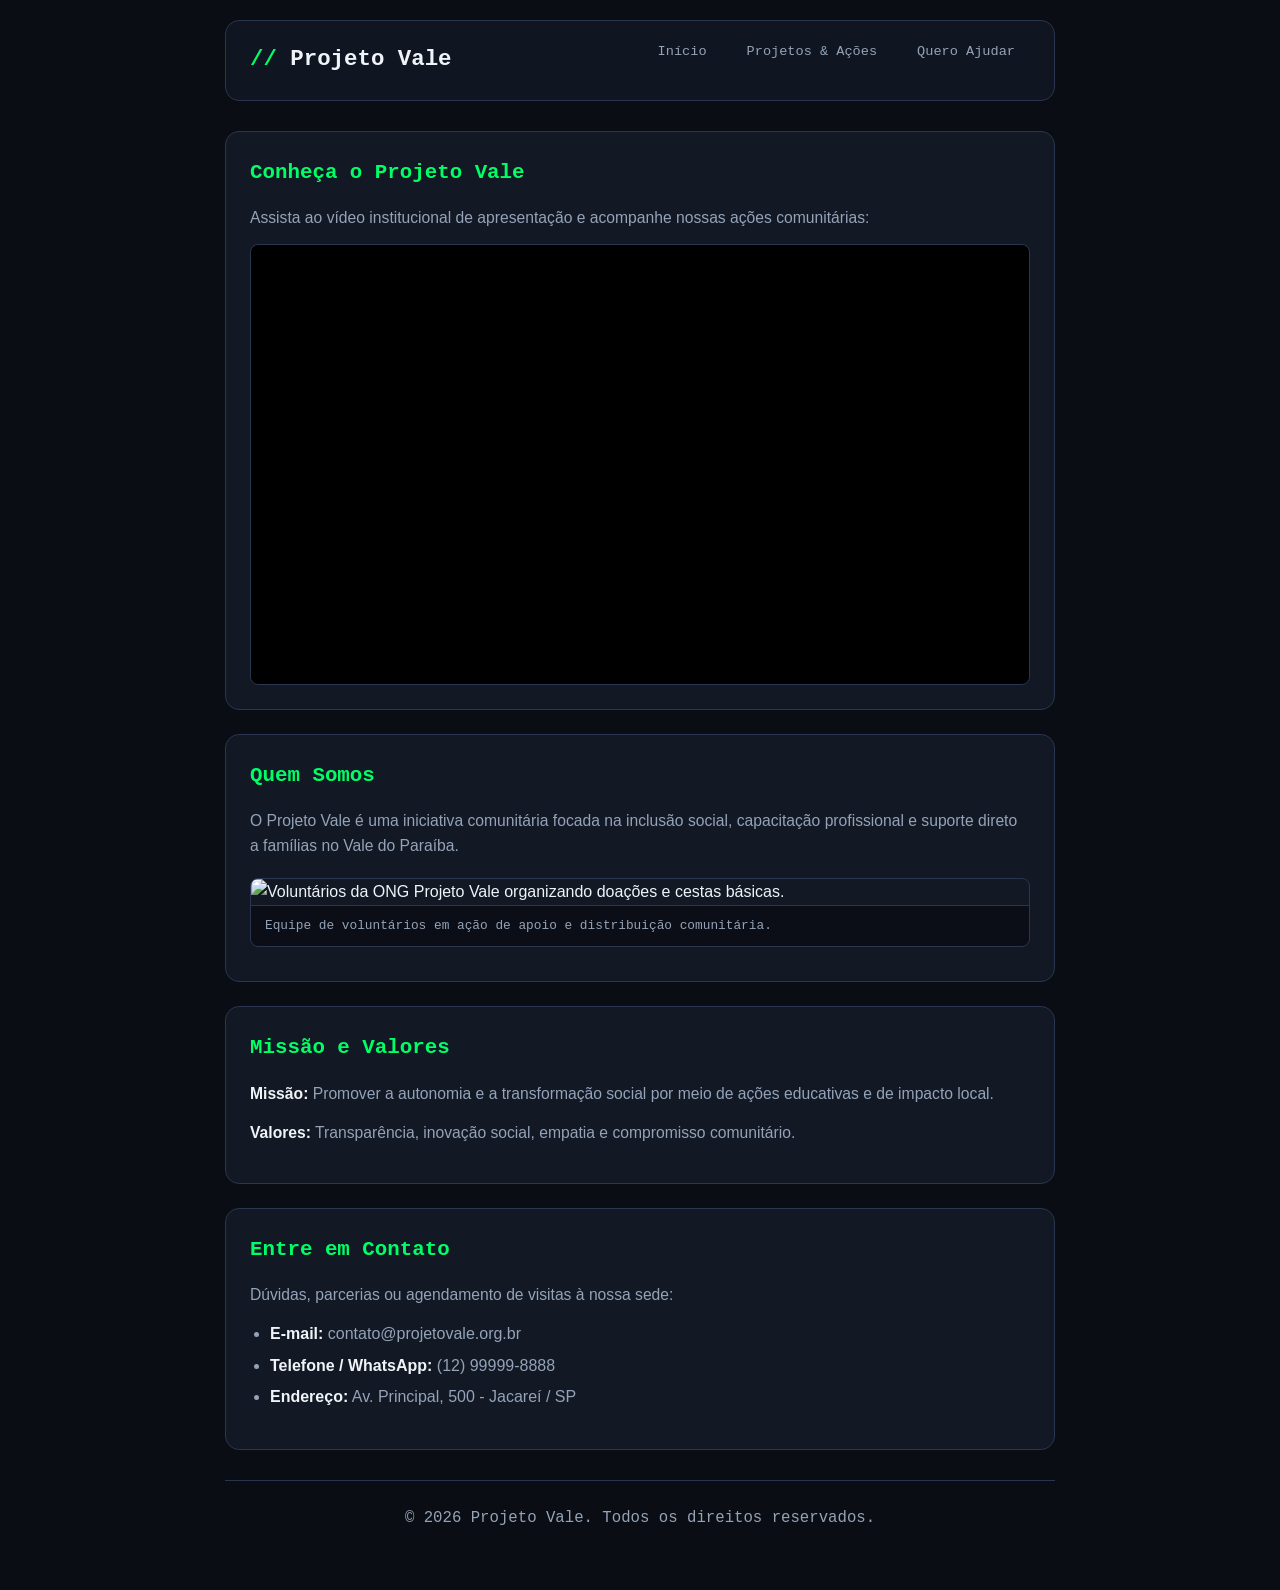
==== index.html @ bee03b65 "Update index.html" ====
<!DOCTYPE html>
<html lang="pt-BR">
<head>
    <meta charset="UTF-8">
    <meta name="viewport" content="width=device-width, initial-scale=1.0">
    <title>Projeto Vale - Página Inicial</title>
    <link rel="stylesheet" href="css/style.css">
</head>
<body>

    <header>
        <h1>Projeto Vale</h1>
        <nav>
            <ul>
                <li><a href="index.html">Início</a></li>
                <li><a href="projetos.html">Projetos & Ações</a></li>
                <li><a href="cadastro.html">Quero Ajudar</a></li>
            </ul>
        </nav>
    </header>

    <main>
        <!-- 1. Apresentação do Projeto com Vídeo  -->
        <section id="apresentacao-video">
            <h2>Conheça o Projeto Vale</h2>
            <p>Assista ao vídeo institucional de apresentação e acompanhe nossas ações comunitárias:</p>
            
          <div class="video-container">
    <iframe 
        src="https://www.youtube.com/embed/aqz-KE-bpKQ" 
        title="Vídeo Institucional - Projeto Vale" 
        allow="accelerometer; autoplay; clipboard-write; encrypted-media; gyroscope; picture-in-picture; web-share" 
        referrerpolicy="strict-origin-when-cross-origin" 
        allowfullscreen>
    </iframe>
          </div>
        </section>

        <!-- 2. Quem Somos com a Imagem Comunitária -->
        <section id="sobre">
            <h2>Quem Somos</h2>
            <p>O Projeto Vale é uma iniciativa comunitária focada na inclusão social, capacitação profissional e suporte direto a famílias no Vale do Paraíba.</p>
            
            <figure>
                <img src="https://images.unsplash.com/photo-1593113598332-cd288d649433?auto=format&fit=crop&w=1200&q=80" alt="Voluntários da ONG Projeto Vale organizando doações e cestas básicas.">
                <figcaption>Equipe de voluntários em ação de apoio e distribuição comunitária.</figcaption>
            </figure>
        </section>

        <!-- 3. Missão e Valores -->
        <section id="missao-valores">
            <h2>Missão e Valores</h2>
            <p><strong>Missão:</strong> Promover a autonomia e a transformação social por meio de ações educativas e de impacto local.</p>
            <p><strong>Valores:</strong> Transparência, inovação social, empatia e compromisso comunitário.</p>
        </section>

        <!-- 4. Informações de Contato -->
        <section id="contato">
            <h2>Entre em Contato</h2>
            <p>Dúvidas, parcerias ou agendamento de visitas à nossa sede:</p>
            <ul>
                <li><strong>E-mail:</strong> contato@projetovale.org.br</li>
                <li><strong>Telefone / WhatsApp:</strong> (12) 99999-8888</li>
                <li><strong>Endereço:</strong> Av. Principal, 500 - Jacareí / SP</li>
            </ul>
        </section>
    </main>

    <footer>
        <p>&copy; 2026 Projeto Vale. Todos os direitos reservados.</p>
    </footer>

</body>
</html>
---- css/style.css ----
/* ==========================================================================
   PROJETO VALE - THEME: CYBER-SOCIAL MODERN DARK
   ========================================================================== */

/* 1. VARIÁVEIS GLOBAIS */
:root {
    --bg-main: #0a0e14;              /* Fundo dark profundo */
    --surface-card: #121824;         /* Fundo de cards em grafite escuro */
    --surface-hover: #1b2436;        /* Destaque suave ao passar o mouse */
    --border-color: #2a364f;         /* Bordas elegantes */
    
    --accent-neon: #00ff66;          /* Verde neon moderno para acentos */
    --accent-glow: rgba(0, 255, 102, 0.12);
    
    --text-primary: #f0f4f8;         /* Texto principal claro */
    --text-secondary: #94a3b8;       /* Texto secundário */
    
    --font-mono: 'JetBrains Mono', 'Fira Code', 'Courier New', monospace;
    --font-sans: 'Inter', -apple-system, BlinkMacSystemFont, 'Segoe UI', Roboto, sans-serif;
    
    --radius-md: 8px;
    --radius-lg: 14px;
    --transition: all 0.3s ease;
}

/* 2. RESET E ESTRUTURA GERAL */
* {
    margin: 0;
    padding: 0;
    box-sizing: border-box;
}

body {
    background-color: var(--bg-main);
    color: var(--text-primary);
    font-family: var(--font-sans);
    line-height: 1.6;
    padding: 20px 15px;
    max-width: 860px; /* Largura enquadrada e centralizada */
    margin: 0 auto;
}

/* 3. CABEÇALHO E NAVEGAÇÃO */
header {
    background: rgba(18, 24, 36, 0.85);
    backdrop-filter: blur(10px);
    border: 1px solid var(--border-color);
    padding: 16px 24px;
    margin-bottom: 30px;
    border-radius: var(--radius-lg);
    display: flex;
    justify-content: space-between;
    align-items: center;
    position: sticky;
    top: 15px;
    z-index: 100;
}

header h1 {
    font-family: var(--font-mono);
    color: var(--text-primary);
    font-size: 1.4rem;
    font-weight: 700;
}

header h1::before {
    content: "// ";
    color: var(--accent-neon);
}

nav ul {
    list-style: none;
    display: flex;
    gap: 10px;
}

nav a {
    color: var(--text-secondary);
    text-decoration: none;
    font-family: var(--font-mono);
    font-size: 0.85rem;
    padding: 8px 14px;
    border-radius: var(--radius-md);
    border: 1px solid transparent;
    transition: var(--transition);
}

nav a:hover {
    color: var(--accent-neon);
    background-color: var(--surface-hover);
    border-color: var(--border-color);
}

/* 4. CONTEÚDO PRINCIPAL E SEÇÕES */
main {
    display: flex;
    flex-direction: column;
    gap: 24px;
    width: 100%;
}

section, article {
    background-color: var(--surface-card);
    border: 1px solid var(--border-color);
    padding: 24px;
    border-radius: var(--radius-lg);
    transition: var(--transition);
}

section:hover {
    border-color: rgba(0, 255, 102, 0.3);
    box-shadow: 0 8px 24px var(--accent-glow);
}

h2 {
    font-family: var(--font-mono);
    color: var(--accent-neon);
    font-size: 1.3rem;
    margin-bottom: 16px;
}

h3 {
    color: var(--text-primary);
    font-size: 1.1rem;
    margin-bottom: 10px;
}

p {
    color: var(--text-secondary);
    margin-bottom: 14px;
    font-size: 0.98rem;
}

strong {
    color: var(--text-primary);
}

ul, dl {
    color: var(--text-secondary);
    padding-left: 20px;
    margin-bottom: 15px;
}

li {
    margin-bottom: 6px;
}

/* 5. PLAYER DE VÍDEO RESPONSIVO (16:9) */
.video-container {
    position: relative;
    width: 100%;
    padding-top: 56.25%; /* Proporção 16:9 */
    height: 0;
    overflow: hidden;
    border-radius: var(--radius-md);
    border: 1px solid var(--border-color);
    background-color: #000;
    margin-top: 10px;
}

.video-container iframe,
.video-container video {
    position: absolute;
    top: 0;
    left: 0;
    width: 100%;
    height: 100%;
    border: 0;
}

/* 6. IMAGENS E MÍDIAS */
figure {
    margin: 20px 0 10px 0;
    overflow: hidden;
    border-radius: var(--radius-md);
    border: 1px solid var(--border-color);
}

img {
    width: 100%;
    max-height: 320px;
    object-fit: cover;
    display: block;
    transition: var(--transition);
}

figure:hover img {
    transform: scale(1.01);
}

figcaption {
    font-family: var(--font-mono);
    font-size: 0.8rem;
    color: var(--text-secondary);
    padding: 10px 14px;
    background-color: rgba(0, 0, 0, 0.4);
    border-top: 1px solid var(--border-color);
}

/* 7. TABELAS (PÁGINA PROJETOS) */
table {
    width: 100%;
    border-collapse: collapse;
    margin-top: 15px;
    font-size: 0.9rem;
    border-radius: var(--radius-md);
    overflow: hidden;
}

th, td {
    padding: 14px;
    text-align: left;
    border-bottom: 1px solid var(--border-color);
}

th {
    background-color: var(--surface-hover);
    color: var(--accent-neon);
    font-family: var(--font-mono);
    font-size: 0.8rem;
    text-transform: uppercase;
}

td {
    color: var(--text-secondary);
}

tr:hover td {
    background-color: var(--surface-hover);
    color: var(--text-primary);
}

/* 8. FORMULÁRIOS (PÁGINA CADASTRO) */
fieldset {
    border: 1px solid var(--border-color);
    padding: 20px;
    margin-bottom: 20px;
    border-radius: var(--radius-md);
    background-color: rgba(10, 14, 20, 0.4);
}

legend {
    font-family: var(--font-mono);
    color: var(--accent-neon);
    padding: 0 8px;
    font-size: 0.85rem;
    font-weight: 600;
}

label {
    display: block;
    margin-bottom: 6px;
    font-size: 0.88rem;
    color: var(--text-secondary);
}

input[type="text"],
input[type="email"],
input[type="tel"],
input[type="date"],
select {
    width: 100%;
    padding: 10px 14px;
    margin-bottom: 14px;
    background-color: var(--bg-main);
    border: 1px solid var(--border-color);
    color: var(--text-primary);
    border-radius: var(--radius-md);
    outline: none;
    font-family: var(--font-sans);
    transition: var(--transition);
}

input:focus, select:focus {
    border-color: var(--accent-neon);
    box-shadow: 0 0 0 2px var(--accent-glow);
}

input[type="radio"] {
    accent-color: var(--accent-neon);
    margin-right: 8px;
}

button[type="submit"] {
    width: 100%;
    background-color: var(--accent-neon);
    color: var(--bg-main);
    border: none;
    font-family: var(--font-mono);
    font-size: 0.95rem;
    font-weight: 700;
    padding: 12px;
    border-radius: var(--radius-md);
    cursor: pointer;
    transition: var(--transition);
}

button[type="submit"]:hover {
    background-color: #33ff85;
    box-shadow: 0 0 16px var(--accent-glow);
}

/* 9. RODAPÉ */
footer {
    text-align: center;
    padding: 25px 0;
    font-family: var(--font-mono);
    font-size: 0.8rem;
    color: var(--text-secondary);
    border-top: 1px solid var(--border-color);
    margin-top: 30px;
}
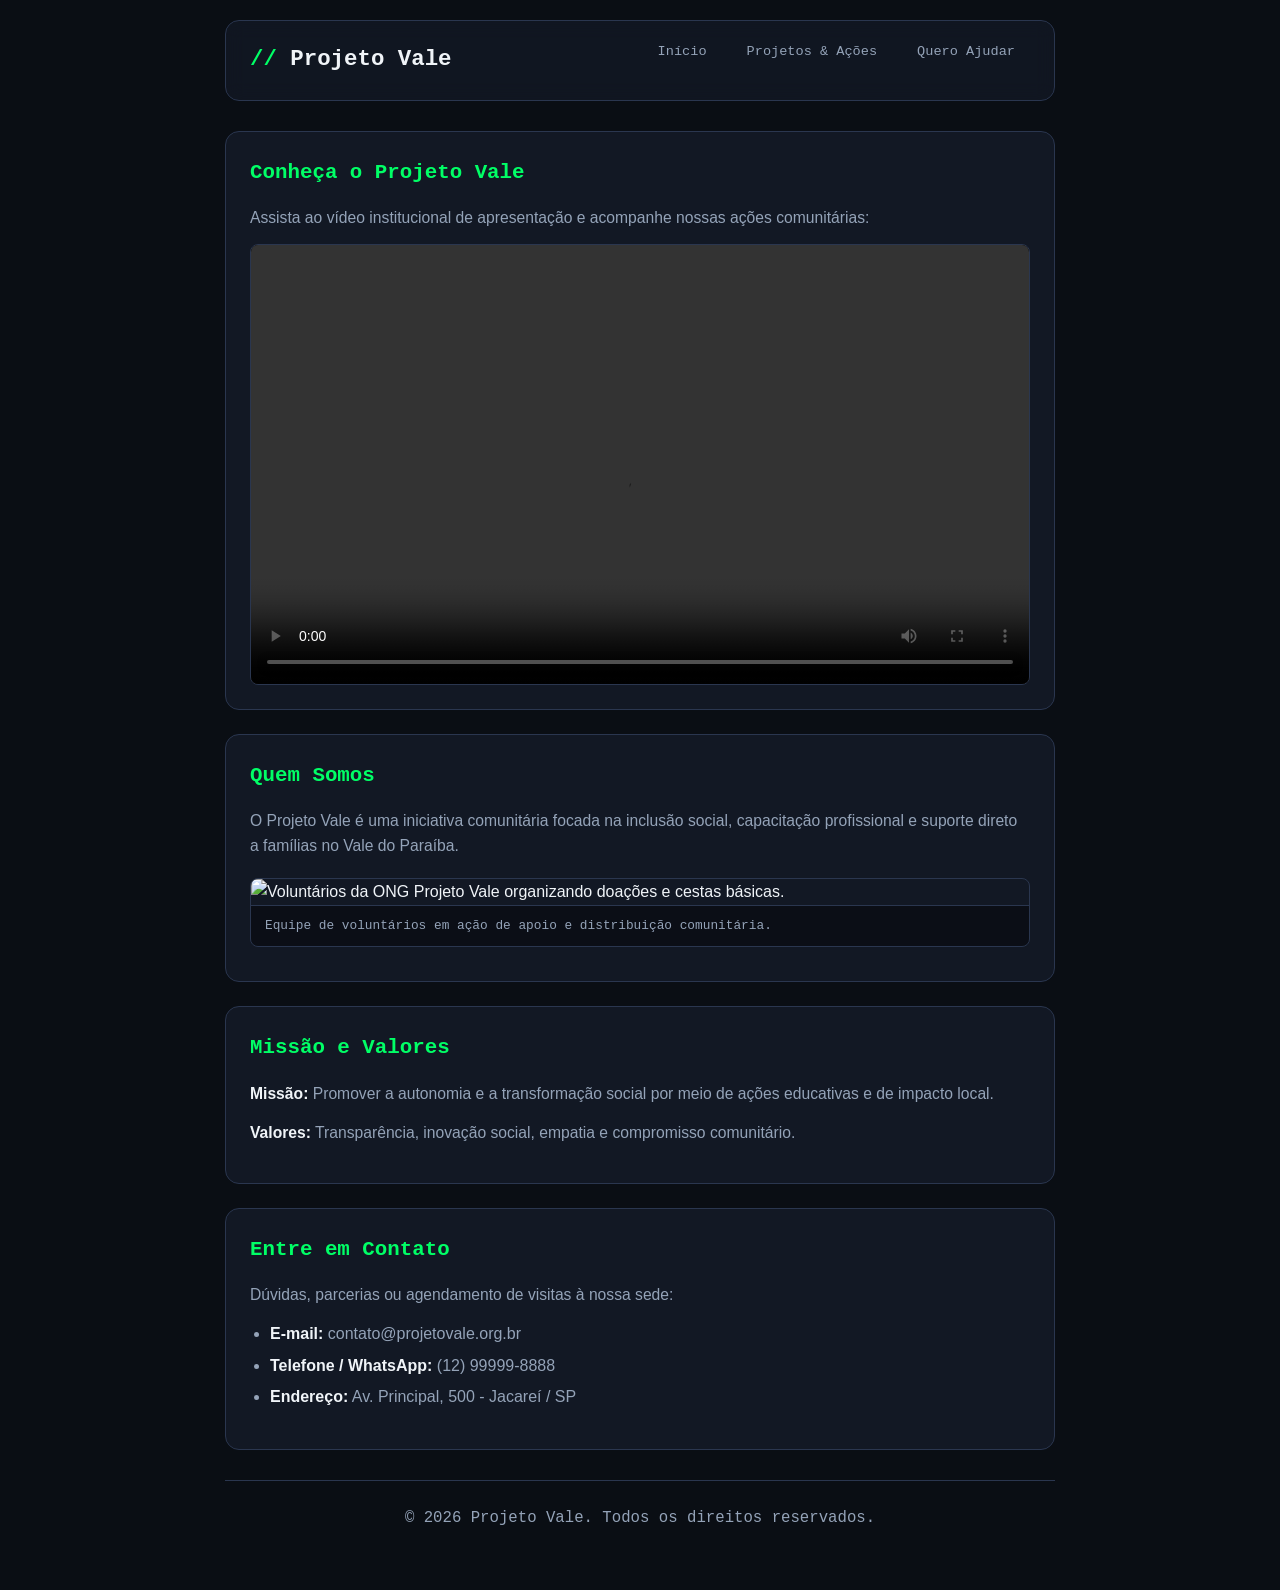
==== commit b7947230: "Change video presentation to HTML5 format Replaced YouTube video with an HTML5 video element for bet" ====
--- a/index.html
+++ b/index.html
@@ -25,15 +25,12 @@
             <h2>Conheça o Projeto Vale</h2>
             <p>Assista ao vídeo institucional de apresentação e acompanhe nossas ações comunitárias:</p>
             
-          <div class="video-container">
-    <iframe 
-        src="https://www.youtube.com/embed/aqz-KE-bpKQ" 
-        title="Vídeo Institucional - Projeto Vale" 
-        allow="accelerometer; autoplay; clipboard-write; encrypted-media; gyroscope; picture-in-picture; web-share" 
-        referrerpolicy="strict-origin-when-cross-origin" 
-        allowfullscreen>
-    </iframe>
-          </div>
+         <div class="video-container">
+    <video controls preload="metadata">
+        <source src="https://assets.mixkit.co/videos/preview/mixkit-volunteers-organizing-boxes-of-donations-41484-large.mp4" type="video/mp4">
+        Seu navegador não suporta a exibição de vídeos em HTML5.
+    </video>
+</div>
         </section>
 
         <!-- 2. Quem Somos com a Imagem Comunitária -->
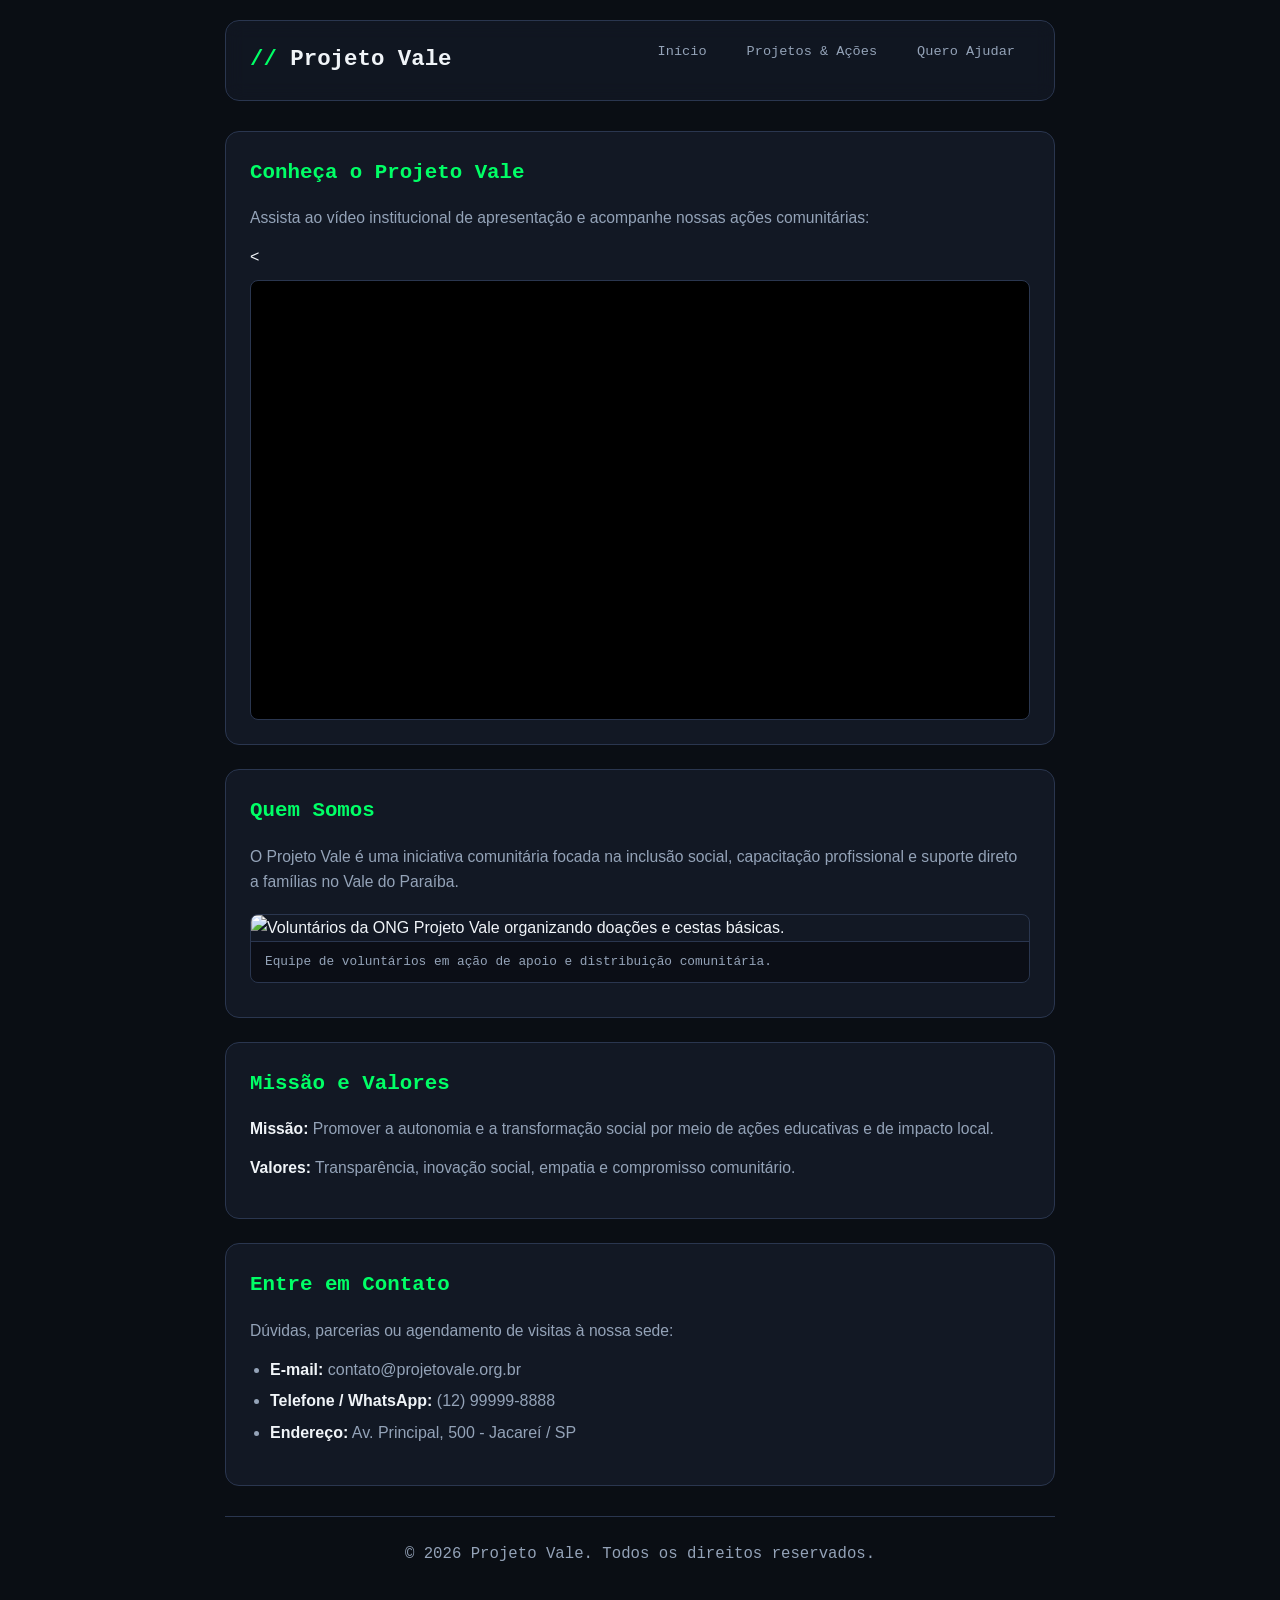
==== commit 263d5fc5: "Embed YouTube video in index.html Replaced video tag with iframe for YouTube video embedding." ====
--- a/index.html
+++ b/index.html
@@ -25,11 +25,14 @@
             <h2>Conheça o Projeto Vale</h2>
             <p>Assista ao vídeo institucional de apresentação e acompanhe nossas ações comunitárias:</p>
             
-         <div class="video-container">
-    <video controls preload="metadata">
-        <source src="https://assets.mixkit.co/videos/preview/mixkit-volunteers-organizing-boxes-of-donations-41484-large.mp4" type="video/mp4">
-        Seu navegador não suporta a exibição de vídeos em HTML5.
-    </video>
+         <<div class="video-container">
+    <iframe 
+        src="https://www.youtube.com/embed/7X8I-X7A5fE" 
+        title="Ações Comunitárias e Voluntariado - Projeto Vale" 
+        allow="accelerometer; autoplay; clipboard-write; encrypted-media; gyroscope; picture-in-picture; web-share" 
+        referrerpolicy="strict-origin-when-cross-origin" 
+        allowfullscreen>
+    </iframe>
 </div>
         </section>
 
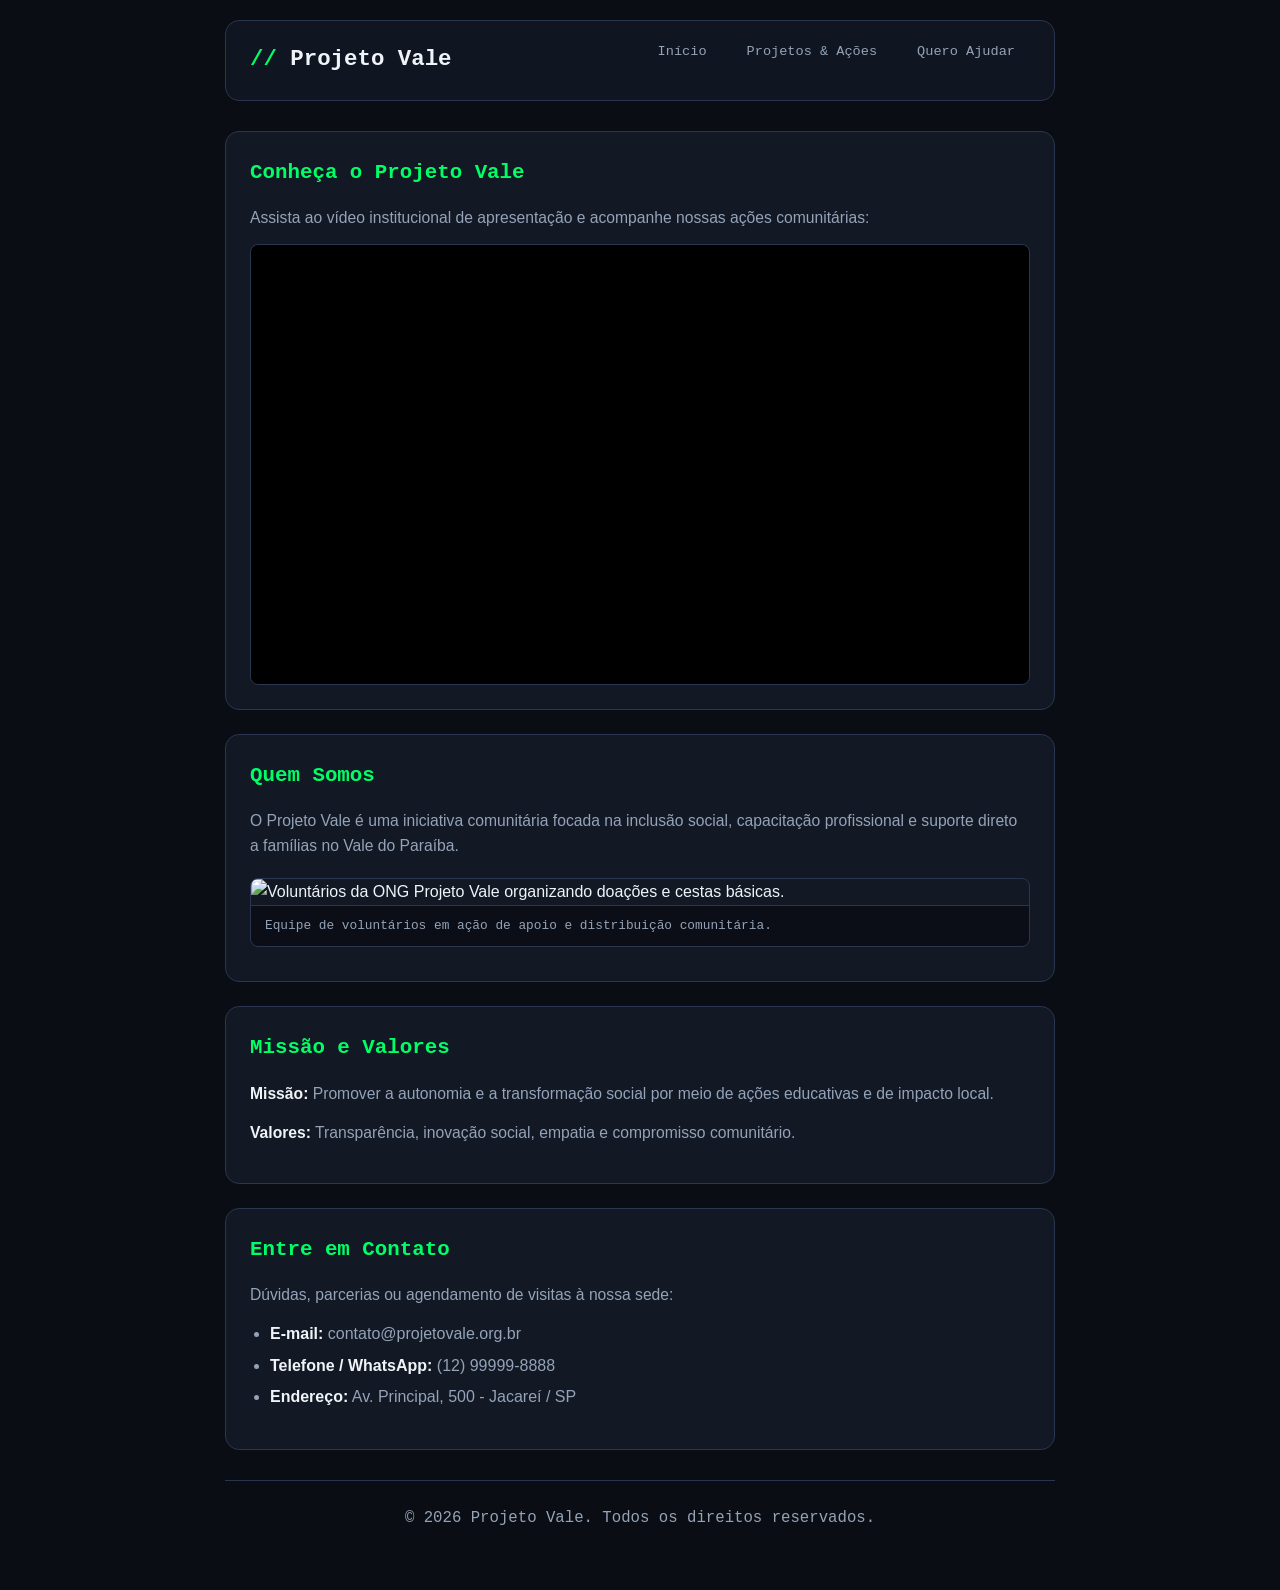
==== commit 529453b6: "Fix HTML entity encoding in index.html" ====
--- a/index.html
+++ b/index.html
@@ -25,7 +25,7 @@
             <h2>Conheça o Projeto Vale</h2>
             <p>Assista ao vídeo institucional de apresentação e acompanhe nossas ações comunitárias:</p>
             
-         <<div class="video-container">
+       <div class="video-container">
     <iframe 
         src="https://www.youtube.com/embed/7X8I-X7A5fE" 
         title="Ações Comunitárias e Voluntariado - Projeto Vale" 
